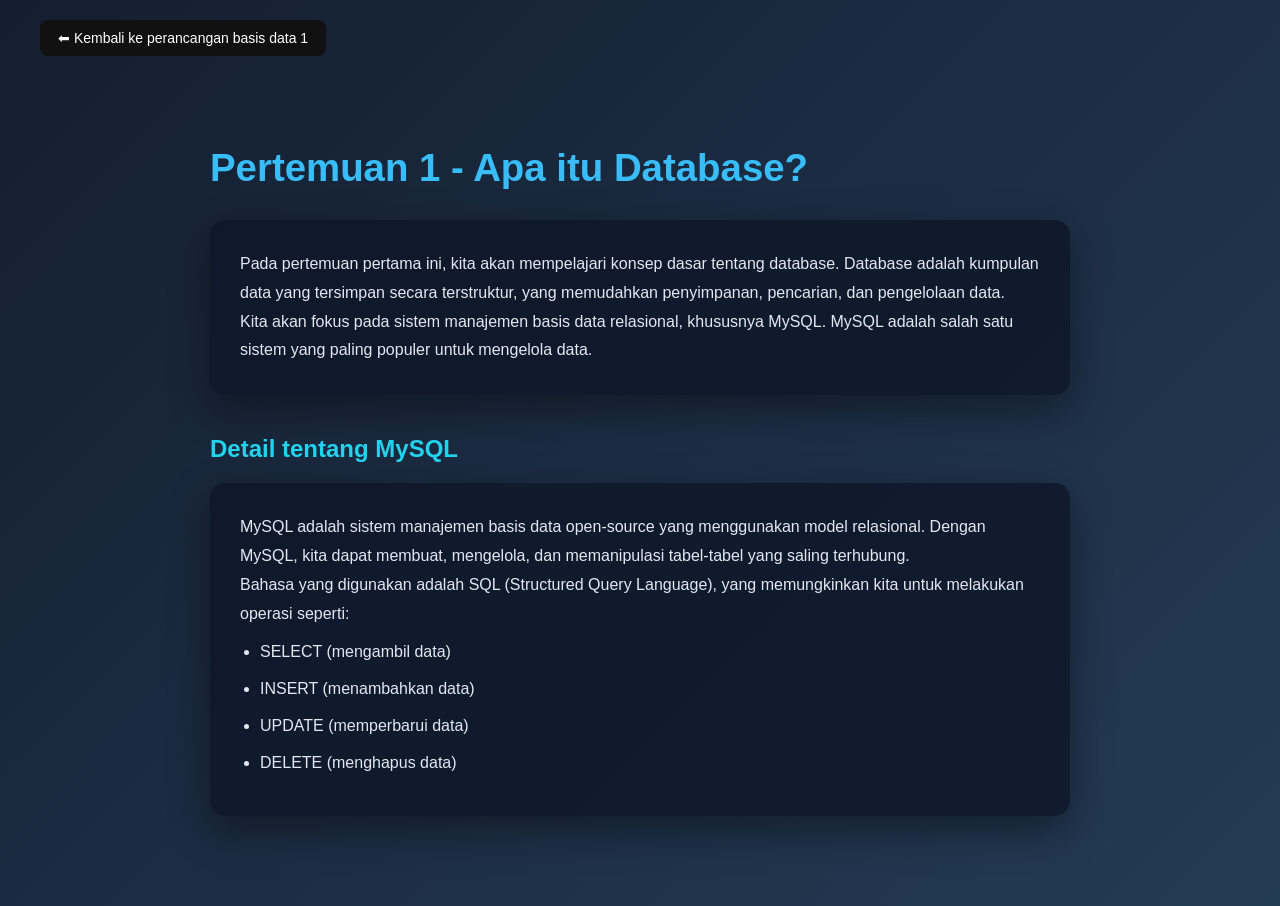
==== smester1perancanganbasisdata1pertemuan1.html @ b286ad02 "Add files via upload" ====
<!DOCTYPE html>
<html lang="id">
<head>
    <meta charset="UTF-8">
    <meta name="viewport" content="width=device-width, initial-scale=1.0">
    <title>Pertemuan 1 - Perancangan Basis Data I</title>
    <link rel="stylesheet" href="style.css">
</head>

<body class="pbdb-pertemuan-body">

    <!-- Navigasi -->
    <div class="page-nav">
        <a href="PERANCANGANBASISDATA1.html" class="back-btn">⬅ Kembali ke perancangan basis data 1</a>
    </div>

    <!-- Container Materi -->
    <div class="pbdb-container">

        <h1 class="pbdb-title">Pertemuan 1 - Apa itu Database?</h1>

        <div class="pbdb-card">
            <p>
                Pada pertemuan pertama ini, kita akan mempelajari konsep dasar tentang database. 
                Database adalah kumpulan data yang tersimpan secara terstruktur, yang memudahkan 
                penyimpanan, pencarian, dan pengelolaan data.
            </p>

            <p>
                Kita akan fokus pada sistem manajemen basis data relasional, khususnya MySQL. 
                MySQL adalah salah satu sistem yang paling populer untuk mengelola data.
            </p>
        </div>

        <h2 class="pbdb-subtitle">Detail tentang MySQL</h2>

        <div class="pbdb-card">
            <p>
                MySQL adalah sistem manajemen basis data open-source yang menggunakan model relasional. 
                Dengan MySQL, kita dapat membuat, mengelola, dan memanipulasi tabel-tabel yang saling terhubung.
            </p>

            <p>
                Bahasa yang digunakan adalah SQL (Structured Query Language), yang memungkinkan kita 
                untuk melakukan operasi seperti:
            </p>

            <ul class="pbdb-list">
                <li>SELECT (mengambil data)</li>
                <li>INSERT (menambahkan data)</li>
                <li>UPDATE (memperbarui data)</li>
                <li>DELETE (menghapus data)</li>
            </ul>
        </div>

    </div>

</body>
</html>
---- style.css ----
/* RESET */
*,
html {
    margin: 0;
    padding: 0;
    box-sizing: border-box;
}

/* BODY */
body {
    font-family: 'Roboto', sans-serif;
    background-color: #f9fafc;
    color: #333;
}

/* HEADER CONTAINER */
.div-header {
    width: 100%;
    min-height: 100vh;
    display: flex;
    justify-content: center;
    align-items: center;
    flex-direction: column;
    padding: 60px 20px;
    text-align: center;
    background: linear-gradient(to right, #a8edea, #fed6e3);
}

/* H1 */
.h1-header {
    font-size: 3rem;
    font-weight: 700;
    margin-bottom: 20px;
    background: white;
    padding: 30px 40px;
    border-radius: 20px;
    box-shadow: 0 10px 25px rgba(0,0,0,0.08);
    max-width: 900px;
}

/* H2 */
.h2-header {
    font-size: 1.5rem; /* FIX koma jadi titik */
    font-weight: 500;
    margin-bottom: 20px;
    color: #444;
    max-width: 800px;
}

/* PARAGRAF */
.p-header {
    max-width: 750px;
    font-size: 16px;
    line-height: 1.7;
    margin-bottom: 20px;
    color: #555;
}

/* PARAGRAF PENUTUP */
.p2-header {
    font-size: 20px;
    font-weight: 500;
    margin-top: 10px;
    padding: 15px 25px;
    border-radius: 10px;
    background: rgba(0, 0, 0, 0.75);
    color: white;
}

/* LIST SECTION */
.ul-content {
    margin: 40px;
}

.h1-content {
    margin-bottom: 10px;
}

.p-content {
    margin-bottom: 15px;
    color: #666;
}

.li-content {
    margin: 8px 0;
}

.a-content {
    text-decoration: none;
    color: #ff0755;
    font-weight: 500;
    transition: 0.3s;
}

.a-content:hover {
    color: #000;
}

/* FOOTER */
.footer {
    background-color: #111;
    color: #fff;
    padding: 60px 20px;
    text-align: center;
}

.footer-container {
    max-width: 1000px;
    margin: auto;
}

.footer-title {
    font-size: 1.8rem;
    margin-bottom: 10px;
    font-weight: 700;
}

.footer-desc {
    color: #bbb;
    margin-bottom: 25px;
    font-size: 14px;
}

.footer-links {
    margin-bottom: 30px;
}

.footer-links a {
    margin: 0 12px;
    text-decoration: none;
    color: #ff0755;
    font-weight: 500;
    transition: 0.3s;
}

.footer-links a:hover {
    color: white;
}

.footer-copy {
    border-top: 1px solid #333;
    padding-top: 20px;
}

/* ============================= */
/* matkul */
/* ============================= */

.pw-body {
    font-family: 'Segoe UI', sans-serif;
    background: #0f172a;
    color: #f1f5f9;
}

/* HERO */
.pw-hero {
    text-align: center;
    padding: 100px 20px 60px;
    background: linear-gradient(135deg, #1e293b, #0f172a);
}

.pw-title {
    font-size: 3rem;
    margin-bottom: 15px;
    font-weight: 700;
}

.pw-subtitle {
    max-width: 700px;
    margin: auto;
    color: #cbd5e1;
    font-size: 16px;
}

/* CONTENT SECTION */
.pw-content {
    max-width: 1000px;
    margin: 60px auto;
    padding: 20px;
    display: grid;
    gap: 30px;
}

/* CARD */
.pw-card {
    background: #1e293b;
    padding: 30px;
    border-radius: 15px;
    box-shadow: 0 10px 30px rgba(0,0,0,0.3);
    transition: 0.3s ease;
}

.pw-card:hover {
    transform: translateY(-5px);
}

.pw-card h2 {
    margin-bottom: 15px;
    color: #38bdf8;
}

.pw-card p {
    margin-bottom: 15px;
    color: #cbd5e1;
}

/* CODE BLOCK */
.pw-card pre {
    background: #0f172a;
    padding: 15px;
    border-radius: 8px;
    overflow-x: auto;
}

.pw-card code {
    color: #22d3ee;
    font-size: 14px;
}

/* MEETINGS */
.pw-meetings {
    text-align: center;
    padding: 60px 20px;
}

.pw-meetings h2 {
    margin-bottom: 20px;
}

.pw-meetings ul {
    list-style: none;
    padding: 0;
}

.pw-meetings li {
    margin: 10px 0;
}

.pw-meetings a {
    text-decoration: none;
    color: #38bdf8;
    font-weight: 500;
    transition: 0.3s;
}

.pw-meetings a:hover {
    color: white;
}

.page-nav {
    padding: 20px 40px;
}

.back-btn {
    display: inline-block;
    background: #111;
    color: white;
    text-decoration: none;
    padding: 10px 18px;
    border-radius: 8px;
    font-size: 14px;
    font-weight: 500;
    transition: all 0.3s ease;
}

.back-btn:hover {
    background: #ff0755;
    transform: translateY(-3px);
}


/* ================================= */
/* CSS KHUSUS HALAMAN PERTEMUAN PBDB */
/* ================================= */

.pbdb-pertemuan-body {
    margin: 0;
    padding: 0;
    font-family: 'Segoe UI', sans-serif;
    background: linear-gradient(135deg, #141e30, #243b55);
    color: #e2e8f0;
}

/* Navigasi */
.pbdb-nav {
    padding: 20px 40px;
}

.pbdb-back-btn {
    text-decoration: none;
    background: #38bdf8;
    color: #0f172a;
    padding: 10px 18px;
    border-radius: 8px;
    font-weight: 600;
    transition: 0.3s ease;
}

.pbdb-back-btn:hover {
    background: #22d3ee;
    transform: translateY(-2px);
}

/* Container */
.pbdb-container {
    max-width: 900px;
    margin: 50px auto;
    padding: 20px;
}

/* Judul */
.pbdb-title {
    font-size: 2.4rem;
    margin-bottom: 30px;
    color: #38bdf8;
}

/* Subtitle */
.pbdb-subtitle {
    margin-top: 40px;
    margin-bottom: 20px;
    color: #22d3ee;
}

/* Card Materi */
.pbdb-card {
    background: rgba(15, 23, 42, 0.85);
    padding: 30px;
    border-radius: 15px;
    box-shadow: 0 15px 40px rgba(0,0,0,0.4);
    margin-bottom: 20px;
    line-height: 1.8;
}

/* List */
.pbdb-list {
    margin-top: 10px;
    padding-left: 20px;
}

.pbdb-list li {
    margin-bottom: 8px;
}


/* ========================= */
/* MAINTENANCE PAGE */
/* ========================= */

.maintenance-body {
    height: 100vh;
    display: flex;
    justify-content: center;
    align-items: center;
    background: linear-gradient(to right, #a8edea, #fed6e3);
    text-align: center;
}

.maintenance-container {
    background: white;
    padding: 60px 40px;
    border-radius: 20px;
    box-shadow: 0 20px 40px rgba(0,0,0,0.1);
    max-width: 500px;
}

.maintenance-title {
    font-size: 2.5rem;
    margin-bottom: 20px;
}

.maintenance-text {
    font-size: 18px;
    color: #444;
    margin-bottom: 10px;
}

.maintenance-subtext {
    font-size: 14px;
    color: #777;
    margin-bottom: 30px;
}

.maintenance-btn {
    display: inline-block;
    background: #111;
    color: white;
    text-decoration: none;
    padding: 10px 20px;
    border-radius: 8px;
    transition: 0.3s ease;
}

.maintenance-btn:hover {
    background: #ff0755;
    transform: translateY(-3px);
}

/* ============================= */
/* ======= ANIMOUSE MODE ======= */
/* ============================= */

.hidden-body {
    margin: 0;
    padding: 0;
    background: black;
    color: #00ff88;
    font-family: 'Courier New', monospace;
    height: 100vh;
    display: flex;
    align-items: center;
    justify-content: center;
    overflow: hidden;
}

.hidden-container {
    text-align: center;
    animation: fadeIn 2s ease-in-out;
}

.secret-text {
    margin-top: 20px;
    line-height: 1.8;
    font-size: 14px;
    opacity: 0.8;
}

.matrix-code {
    margin-top: 30px;
    font-size: 13px;
    opacity: 0.5;
    animation: blink 1.5s infinite alternate;
}

/* Glitch Effect */
.glitch {
    font-size: 40px;
    position: relative;
    color: #00ff88;
    letter-spacing: 5px;
}

.glitch::before,
.glitch::after {
    content: attr(data-text);
    position: absolute;
    left: 0;
    width: 100%;
    overflow: hidden;
}

.glitch::before {
    animation: glitchTop 1s infinite linear alternate-reverse;
    color: red;
}

.glitch::after {
    animation: glitchBottom 1s infinite linear alternate-reverse;
    color: blue;
}

@keyframes glitchTop {
    0% { clip-path: inset(0 0 80% 0); }
    100% { clip-path: inset(10% 0 60% 0); }
}

@keyframes glitchBottom {
    0% { clip-path: inset(80% 0 0 0); }
    100% { clip-path: inset(60% 0 10% 0); }
}

@keyframes blink {
    from { opacity: 0.3; }
    to { opacity: 0.7; }
}

@keyframes fadeIn {
    from { opacity: 0; }
    to { opacity: 1; }
}

.back-secret {
    display: inline-block;
    margin-top: 40px;
    padding: 10px 20px;
    border: 1px solid #00ff88;
    color: #00ff88;
    text-decoration: none;
    border-radius: 6px;
    transition: 0.3s;
}

.back-secret:hover {
    background: #00ff88;
    color: black;
}
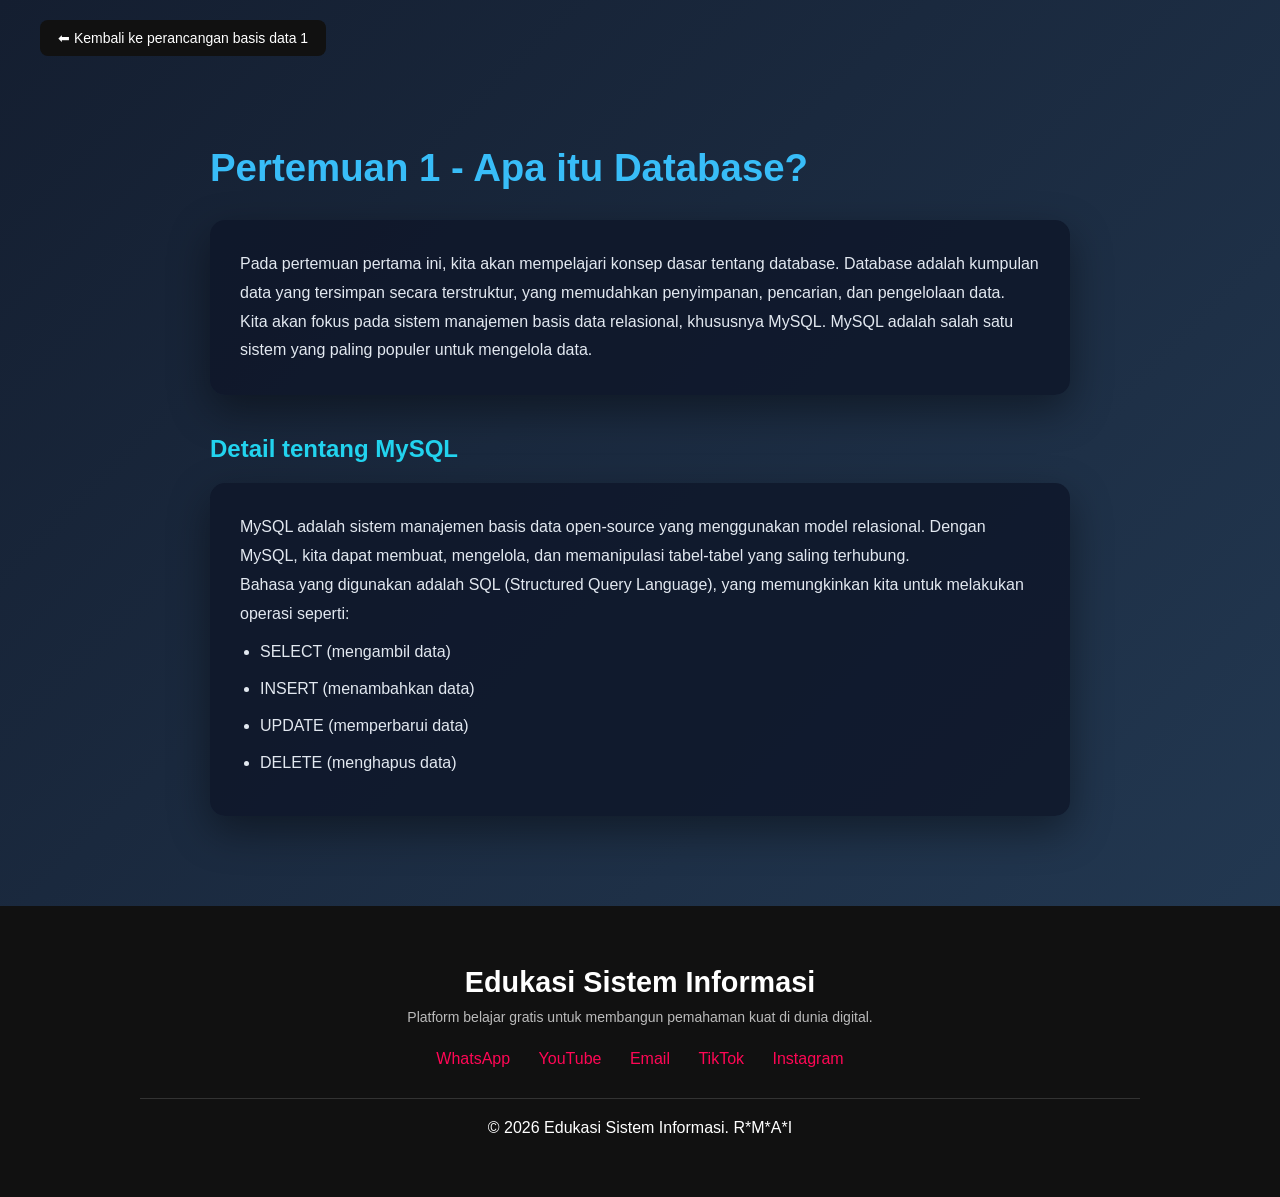
==== commit 3a508a90: "Add footer with educational links and copyright info Added footer section with educational informati" ====
--- a/smester1perancanganbasisdata1pertemuan1.html
+++ b/smester1perancanganbasisdata1pertemuan1.html
@@ -55,5 +55,28 @@
 
     </div>
 
+     <footer class="footer">
+        <div class="footer-container">
+            <h2 class="footer-title">Edukasi Sistem Informasi</h2>
+
+            <p class="footer-desc">
+                Platform belajar gratis untuk membangun pemahaman kuat di dunia digital.
+            </p>
+
+            <div class="footer-links">
+                <a href="animous.html">WhatsApp</a>
+                <a href="animous.html">YouTube</a>
+                <a href="animous.html">Email</a>
+                <a href="animous.html">TikTok</a>
+                <a href="animous.html">Instagram</a>
+            </div>
+
+            <p class="footer-copy">
+                © 2026 Edukasi Sistem Informasi. R*M*A*I
+            </p>
+        </div>
+    </footer>
+
 </body>
-</html>+
+</html>
